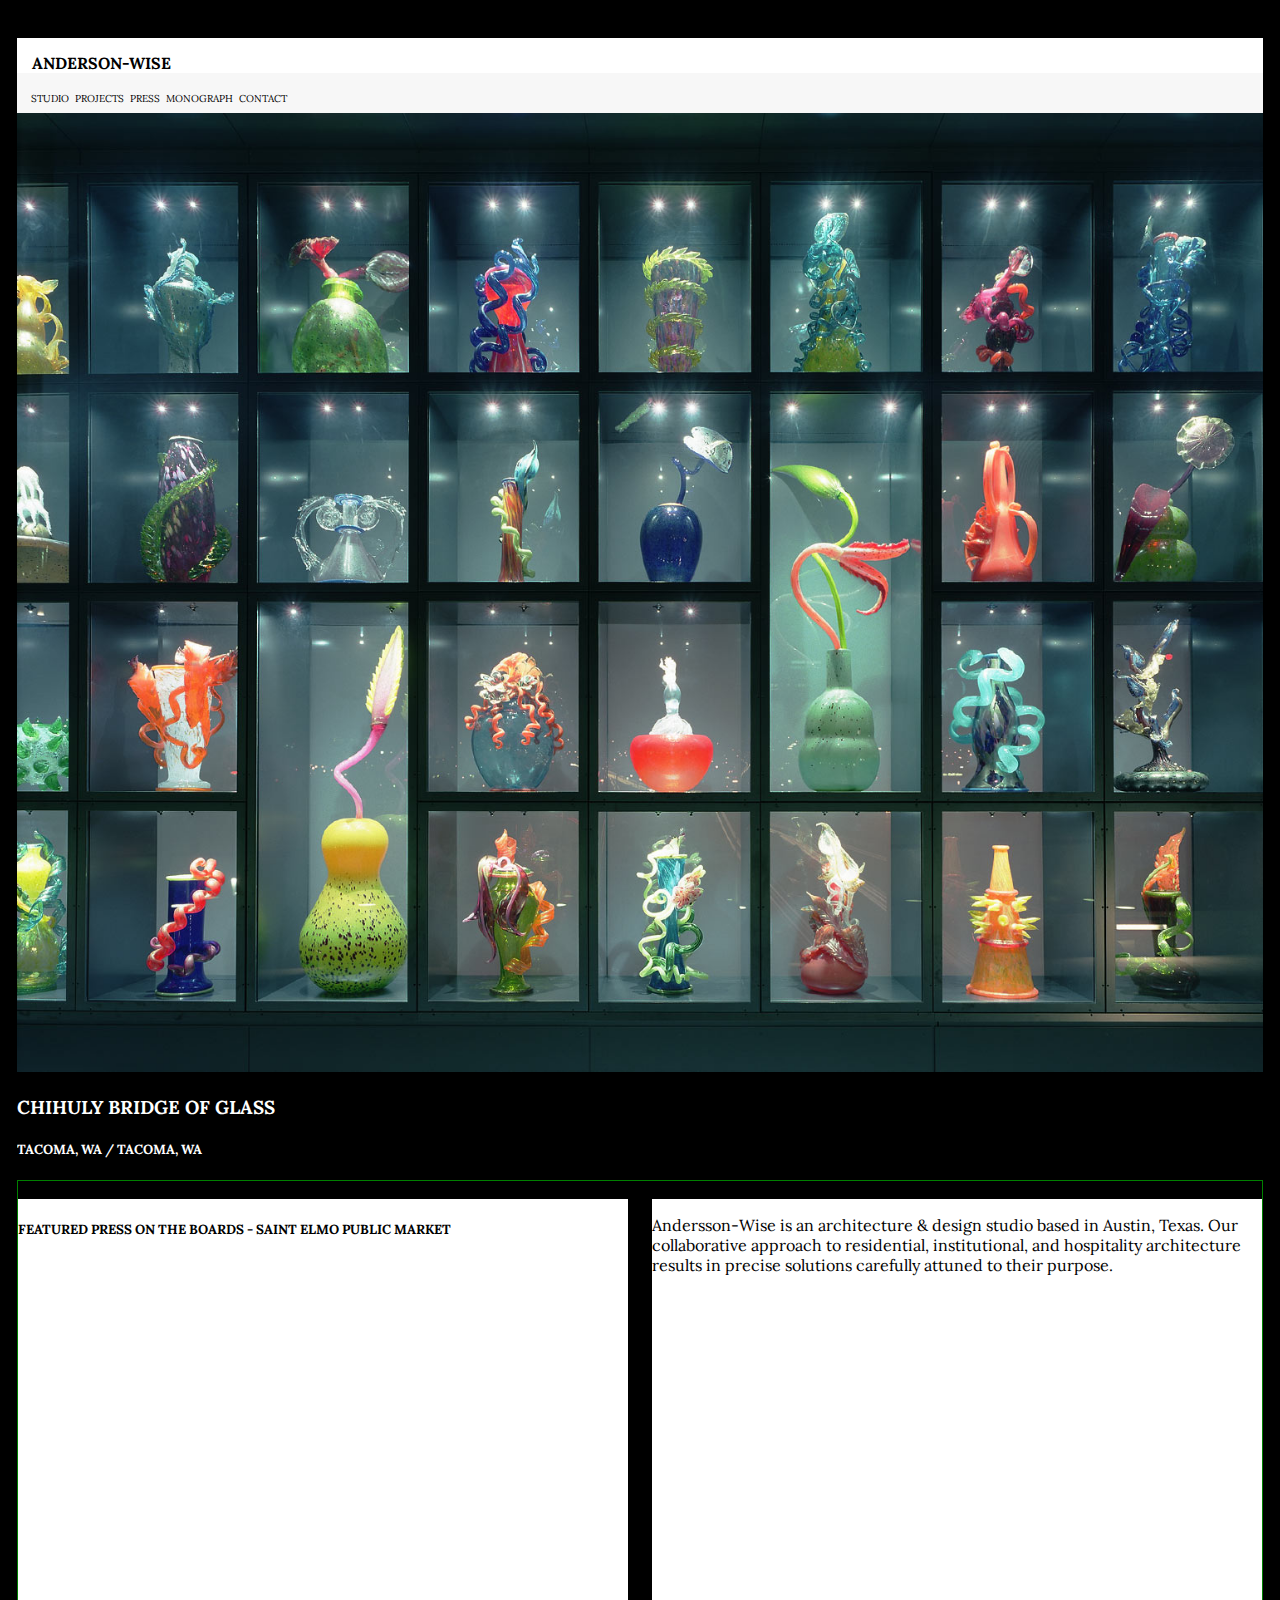
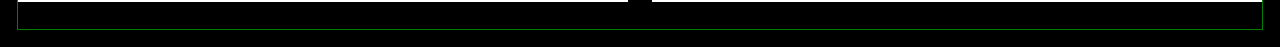
==== mondrian.html @ 811bef90 "add mobile styling" ====
<!DOCTYPE html>
<html>
<head>
  <link rel="stylesheet" href="css/mondrian.css">
  <meta name="viewport" content="width=device-width">
  <link href='https://fonts.googleapis.com/css?family=Lora' rel='stylesheet' type='text/css'>
  <title>Anderson-Wise Architects</title>
</head>
<body>
  <div class="wrapper">

    <div class="navBar">
      <h4>ANDERSON-WISE</h4>
      <ul>
        <li><a href="#">STUDIO</a></li>
        <li><a href="#">PROJECTS</a></li>
        <li><a href="#">PRESS</a></li>
        <li><a href="#">MONOGRAPH</a></li>
        <li><a href="#">CONTACT</a></li>
      </ul>
    </div>

    <div class="mainContent">
      <img src="img/chihuly.jpg">
      <h3>CHIHULY BRIDGE OF GLASS</h3>
      <h5>TACOMA, WA / TACOMA, WA</h5>
    </div>

    <div class="subContent">
      <div class="subContent1">
        <h5>FEATURED PRESS ON THE BOARDS - SAINT ELMO PUBLIC MARKET</h5>
      </div>

      <div class="subContent2">
        <i></i>
        <p>Andersson-Wise is an architecture & design studio based in Austin, Texas. Our collaborative approach to residential, institutional, and hospitality architecture results in precise solutions carefully attuned to their purpose.</p>
      </div>
    </div>

  </div>
</body>
</html>
---- css/mondrian.css ----
*:not(body):not(html):not(.wrapper):not(.subContent)  {
  /*box-sizing:border-box;*/
  /*border:1px dashed #000;*/
}

/*.columns {
  min-height: 100px;
}*/
*,
*::before,
*::after {
    -webkit-box-sizing: border-box;
       -moz-box-sizing: border-box;
            box-sizing: border-box;
}

.wrapper {
  width: 100%;
  margin: 0 auto;
  overflow: auto;
  font-family: 'Lora', serif;
}

body {
  padding: 1vh;
  background-color: black;
}

.navBar, .subContent1, .subContent2 {
  background-color: white;
}

ul {
    margin: 0;
    padding: 13px;
    height: 40px;
    background-color: #F7F7F7;
    padding-bottom: 14px;
}

a {
  text-decoration: none;
  color: black;


}

li {
    display: inline;
    font-size: 10px;
    padding: 1px;

}

h4 {
  display: block;
  /*text-align: center;*/
  padding-left: 15px;
  padding-top: 15px;
  margin-bottom: 0px;
}





.mainContent {
  color: white;
}

img {
    width: 100%;
    height: 100%;
}

.subContent {
  border: 1px solid green;
}

.subContent1, .subContent2{
  height: 100%;
  width: 100%;
  margin-top: 18px;
  overflow: auto;
}

/* MEDIA QUERIES
======================*/

@media only screen and (min-width: 600px) {
 img {


 }
  .subContent {
    height: 50vh;
  }

  .subContent1 {
    float: left;
    width: 49%;
    height: 90%;
  }

  .subContent2{
    float: right;
    width: 49%;
    height: 90%;
  }
}

@media only screen and (min-width: 1550px) {

  .wrapper {
    /*border: 1px solid green;*/
  }

  .mainContent {
    float: left;
    width: 60%;
    height: 100vh;
    display: block;
  }

  .subContent1 {
    margin-top: 0;
    width: 100%;
    height: 49%;
  }

  .subContent2 {
    width: 100%;
    height: 49%;
  }

  .subContent {
    float: right;
    width: 40%;
    padding: 0 0 0 15px;
    height: 100vh;
    overflow-y: hidden;
    overflow-x: hidden;
  }
}
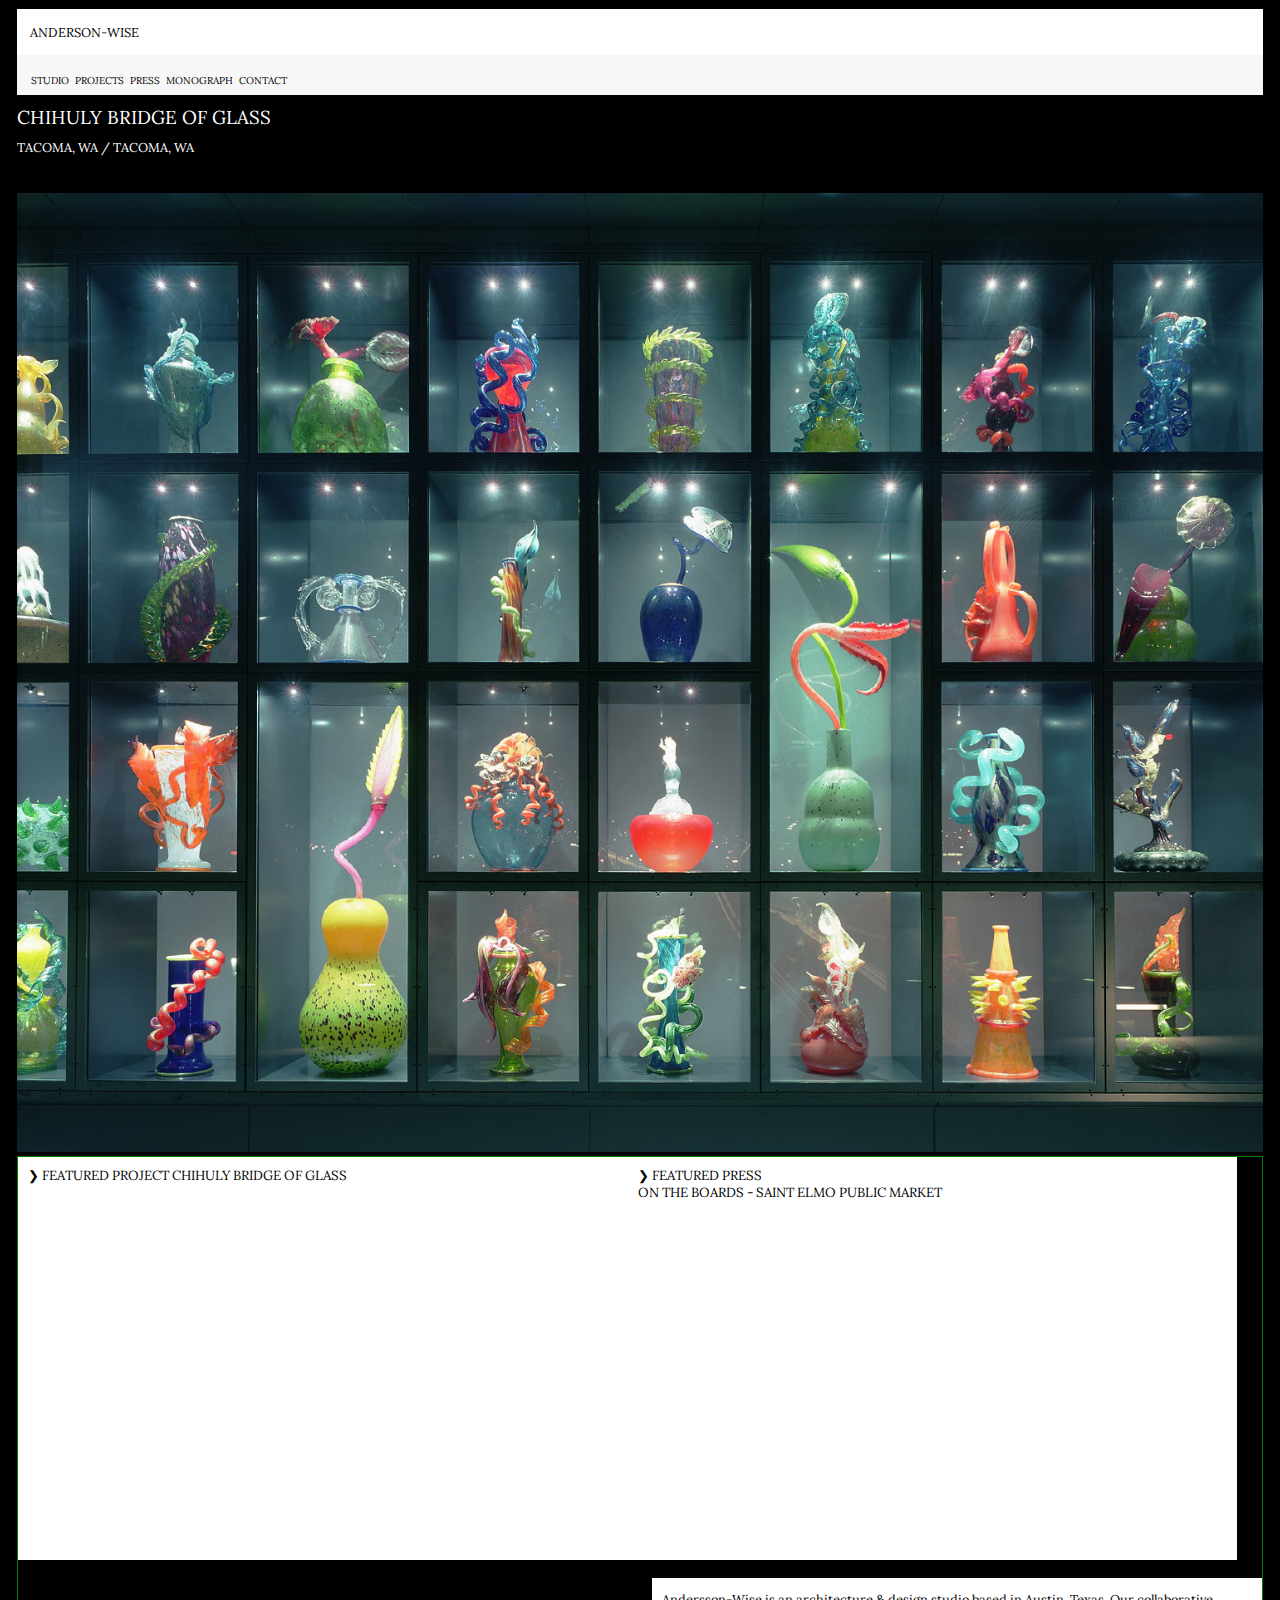
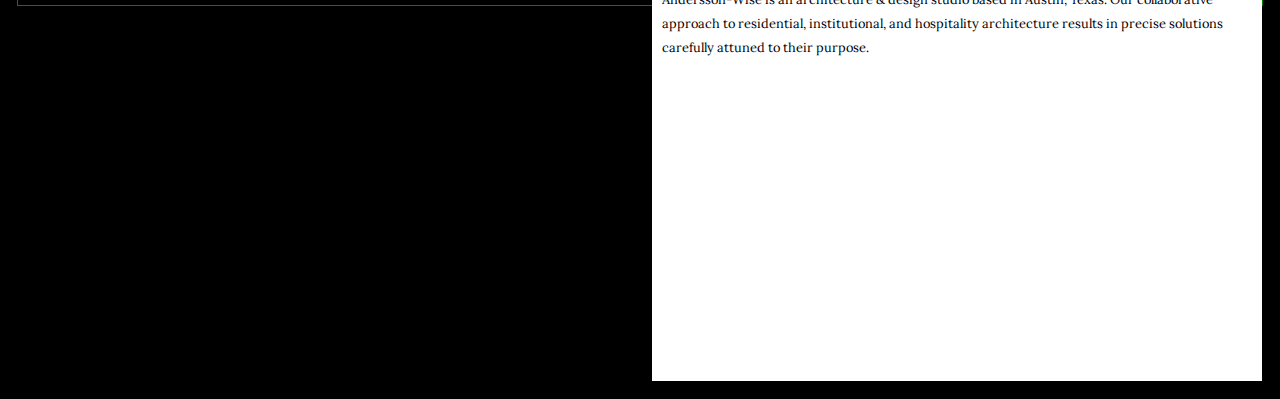
==== commit ef0ecdc6: "finish mobile breakpoint" ====
--- a/mondrian.html
+++ b/mondrian.html
@@ -10,7 +10,7 @@
   <div class="wrapper">
 
     <div class="navBar">
-      <h4>ANDERSON-WISE</h4>
+      <h1>ANDERSON-WISE</h1>
       <ul>
         <li><a href="#">STUDIO</a></li>
         <li><a href="#">PROJECTS</a></li>
@@ -21,14 +21,18 @@
     </div>
 
     <div class="mainContent">
+      <h3>CHIHULY BRIDGE OF GLASS</h3>
+      <h4>TACOMA, WA / TACOMA, WA</h4>
       <img src="img/chihuly.jpg">
-      <h3>CHIHULY BRIDGE OF GLASS</h3>
-      <h5>TACOMA, WA / TACOMA, WA</h5>
     </div>
 
     <div class="subContent">
       <div class="subContent1">
-        <h5>FEATURED PRESS ON THE BOARDS - SAINT ELMO PUBLIC MARKET</h5>
+        <h5>&#10095; FEATURED PROJECT CHIHULY BRIDGE OF GLASS</h5>
+      </div>
+
+      <div class="subContent1">
+        <h5>&#10095; FEATURED PRESS<br>   ON THE BOARDS - SAINT ELMO PUBLIC MARKET</h5>
       </div>
 
       <div class="subContent2">
--- a/css/mondrian.css
+++ b/css/mondrian.css
@@ -1,11 +1,3 @@
-*:not(body):not(html):not(.wrapper):not(.subContent)  {
-  /*box-sizing:border-box;*/
-  /*border:1px dashed #000;*/
-}
-
-/*.columns {
-  min-height: 100px;
-}*/
 *,
 *::before,
 *::after {
@@ -15,15 +7,13 @@
 }
 
 .wrapper {
-  width: 100%;
-  margin: 0 auto;
-  overflow: auto;
-  font-family: 'Lora', serif;
+  margin-top: -1.8vh;
 }
 
 body {
   padding: 1vh;
   background-color: black;
+  font-family: 'Lora', serif;
 }
 
 .navBar, .subContent1, .subContent2 {
@@ -41,28 +31,49 @@
 a {
   text-decoration: none;
   color: black;
-
-
 }
 
 li {
     display: inline;
     font-size: 10px;
     padding: 1px;
+}
 
+h1 {
+  display: block;
+  padding: 5px 13px;
+  padding-top: 15px;
+  font-size: 0.8em;
+  font-weight: lighter;
+}
+
+h3 {
+  margin-bottom: -20px;
+  font-weight: lighter;
+  padding: 5px 0;
+  margin: 5px 0;
+}
+
+h5, p {
+  font-weight: lighter;
+  padding: 5px;
+  margin: 5px;
 }
 
 h4 {
-  display: block;
-  /*text-align: center;*/
-  padding-left: 15px;
-  padding-top: 15px;
-  margin-bottom: 0px;
+  margin-top: 0;
+  padding-top: 0;
+  padding-bottom: 20px;
+  font-size: 0.8em;
+  font-weight: lighter;
+  padding-left: 0;
 }
 
+p {
+  line-height: 190%;
+  font-size: 0.8em;
 
-
-
+}
 
 .mainContent {
   color: white;
@@ -80,7 +91,7 @@
 .subContent1, .subContent2{
   height: 100%;
   width: 100%;
-  margin-top: 18px;
+  margin-bottom: 18px;
   overflow: auto;
 }
 
